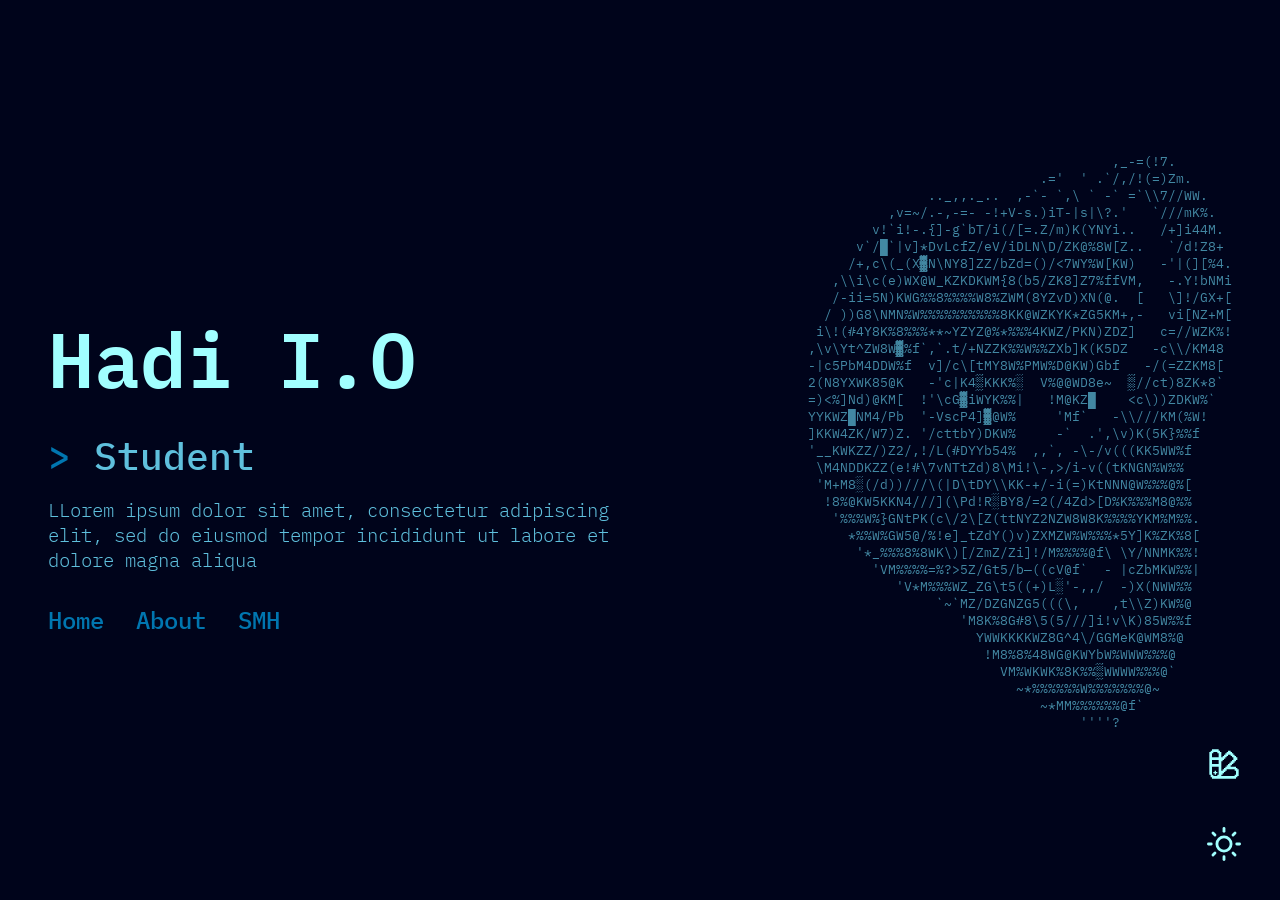
==== landing/index.html @ ab92e01a "reorder files into dirs and add base.css" ====
<!DOCTYPE html>
<html lang="en">
	<head>
		<link rel="preconnect" href="https://fonts.googleapis.com">
		<link rel="preconnect" href="https://fonts.gstatic.com" crossorigin>
		<link href="https://fonts.googleapis.com/css2?family=IBM+Plex+Mono:ital,wght@0,100;0,200;0,300;0,400;0,500;0,600;0,700;1,100;1,200;1,300;1,400;1,500;1,600;1,700&display=swap" rel="stylesheet">
		<meta charset="UTF-8">
		<meta name="viewport" content="width=device-width, initial-scale=1.0">
		<title>Document</title>
		<link rel="stylesheet" href="styles.css">
		<script src="script.js" defer></script>
	</head>
	<body>
		<input type="checkbox" onclick="toggle()" id="dark-toggle" class="hidden-checkbox">
		<label id="dark-toggle-label" class="toggle-button" for="dark-toggle">
			<svg class="icon sun" viewBox="0 0 24 24" fill="none" stroke="currentColor" stroke-width="2" stroke-linecap="round" stroke-linejoin="round">
				<circle cx="12" cy="12" r="5"></circle>
				<line x1="12" y1="1" x2="12" y2="3"></line>
				<line x1="12" y1="21" x2="12" y2="23"></line>
				<line x1="4.22" y1="4.22" x2="5.64" y2="5.64"></line>
				<line x1="18.36" y1="18.36" x2="19.78" y2="19.78"></line>
				<line x1="1" y1="12" x2="3" y2="12"></line>
				<line x1="21" y1="12" x2="23" y2="12"></line>
				<line x1="4.22" y1="19.78" x2="5.64" y2="18.36"></line>
				<line x1="18.36" y1="5.64" x2="19.78" y2="4.22"></line>
			</svg>
			<svg class="icon moon" viewBox="0 0 24 24" fill="none" stroke="currentColor" stroke-width="2" stroke-linecap="round" stroke-linejoin="round">
				<path d="M21 12.79A9 9 0 1111.21 3 7 7 0 0021 12.79z"></path>
			</svg>
		</label>
		<button id="theme-button" class="toggle-button" onclick="changeTheme()">
			<svg xmlns="http://www.w3.org/2000/svg" width="32" height="32" viewBox="0 0 24 24"><!-- Icon from Pixel Icon by HackerNoon - https://creativecommons.org/licenses/by/4.0/ --><path fill="currentColor" d="M7 18v1H6v1H5v-1H4v-1h1v-1h1v1z"/><path fill="currentColor" d="M22 16v-1h-1v-1h-4v-1h1v-1h1v-1h1v-1h1V9h1V7h-1V6h-1V5h-1V4h-1V3h-1V2h-2v1h-1v1h-1v1h-1v1h-1v1h-1V3H9V2H8V1H3v1H2v1H1v17h1v2h1v1h18v-1h1v-1h1v-5ZM8 20H7v1H4v-1H3v-6h5Zm0-8H3V9h5Zm0-5H3V4h1V3h3v1h1Zm2 3h1V9h1V8h1V7h1V6h1V5h2v1h1v1h1v2h-1v1h-1v1h-1v1h-1v1h-1v1h-1v1h-1v1h-1v1h-1Zm11 10h-1v1H10v-1h1v-1h1v-1h1v-1h1v-1h6v1h1Z"/></svg>
		</button>
		<main class="container">
			<ul class="circles">
				<li></li>
				<li></li>
				<li></li>
				<li></li>
				<li></li>
				<li></li>
				<li></li>
				<li></li>
				<li></li>
				<li></li>
			</ul>
			<div class="hero">
				<div class="title">Hadi I.O</div>
				<div class="role"><span class="accent">&gt;</span>
				Student</div>
				<div class="subtext">LLorem ipsum dolor sit amet, consectetur adipiscing elit, sed do eiusmod tempor incididunt ut labore et dolore magna aliqua</div>
				<nav class="nav">
					<ul>
						<li class="float"><a href="#">Home</a></li>
						<li class="float"><a href="about.html">About</a></li>
						<li class="float"><a href="#">SMH</a></li>
					</ul>
				</nav>
			</div>
			<pre class="ascii">
                                      ,_-=(!7.
                             .='  ' .`/,/!(=)Zm.
               .._,,._..  ,-`- `,\ ` -` -`\\7//WW.
          ,v=~/.-,-\- -!|V-s.)iT-|s|\-.'   `///mK%.
        v!`i!-.e]-g`bT/i(/[=.Z/m)K(YNYi..   /-]i44M.
      v`/,`|v]-DvLcfZ/eV/iDLN\D/ZK@%8W[Z..   `/d!Z8m
     //,c\(2(X/NYNY8]ZZ/bZd\()/\7WY%WKKW)   -'|(][%4.
   ,\\i\c(e)WX@WKKZKDKWMZ8(b5/ZK8]Z7%ffVM,   -.Y!bNMi
   /-iit5N)KWG%%8%%%%W8%ZWM(8YZvD)XN(@.  [   \]!/GXW[
  / ))G8\NMN%W%%%%%%%%%%8KK@WZKYK*ZG5KMi,-   vi[NZGM[
 i\!(44Y8K%8%%%**~YZYZ@%%%%%4KWZ/PKN)ZDZ7   c=//WZK%!
,\v\YtMZW8W%%f`,`.t/bNZZK%%W%%ZXb*K(K5DZ   -c\\/KM48
-|c5PbM4DDW%f  v./c\[tMY8W%PMW%D@KW)Gbf   -/(=ZZKM8[
2(N8YXWK85@K   -'c|K4/KKK%@  V%@@WD8e~  .//ct)8ZK%8`
=)b%]Nd)@KM[  !'\cG!iWYK%%|   !M@KZf    -c\))ZDKW%`
YYKWZGNM4/Pb  '-VscP4]b@W%     'Mf`   -L\///KM(%W!
!KKW4ZK/W7)Z. '/cttbY)DKW%     -`  .',\v)K(5KW%%f
'W)KWKZZg)Z2/,!/L(-DYYb54%  ,,`, -\-/v(((KK5WW%f
 \M4NDDKZZ(e!/\7vNTtZd)8\Mi!\-,-/i-v((tKNGN%W%%
 'M8M88(Zd))///((|D\tDY\\KK-`/-i(=)KtNNN@W%%%@%[
  !8%@KW5KKN4///s(\Pd!ROBY8/=2(/4ZdzKD%K%%%M8@%%
   '%%%W%dGNtPK(c\/2\[Z(ttNYZ2NZW8W8K%%%%YKM%M%%.
     *%%W%GW5@/%!e]_tZdY()v)ZXMZW%W%%%*5Y]K%ZK%8[
      '*%%%%8%8WK\)[/ZmZ/Zi]!/M%%%%@f\ \Y/NNMK%%!
        'VM%%%%W%WN5Z/Gt5/b)((cV@f`  - |cZbMKW%%|
           'V*M%%%WZ/ZG\t5((+)L\'-,,/  -)X(NWW%%
                `~`MZ/DZGNZG5(((\,    ,t\\Z)KW%@
                   'M8K%8GN8\5(5///]i!v\K)85W%%f
                     YWWKKKKWZ8G54X/GGMeK@WM8%@
                      !M8%8%48WG@KWYbW%WWW%%%@
                        VM%WKWK%8K%%8WWWW%%%@`
                          ~*%%%%%%W%%%%%%%@~
                             ~*MM%%%%%%@f`
                                  '''''
    </pre>
		</main>
	</body>
</html>
---- landing/styles.css ----
:root {
  --bg-dark: oklch(0.1 0.1 220);
  --bg: oklch(0.15 0.1 220);
  --bg-light: oklch(0.2 0.1 220);
  --text: oklch(0.96 0.1 220);
  --text-muted: oklch(0.76 0.1 220);
  --highlight: oklch(0.5 0.2 220);
  --border: oklch(0.4 0.2 220);
  --border-muted: oklch(0.3 0.2 220);
  --primary: oklch(0.76 0.2 220);
  --secondary: oklch(0.76 0.2 40);
  --danger: oklch(0.7 0.2 30);
  --warning: oklch(0.7 0.2 100);
  --success: oklch(0.7 0.2 160);
  --info: oklch(0.7 0.2 260);
  --transition: 0.3s ease-in-out;
}

body {
  margin: 0;
  background: var(--bg-dark);
}

@keyframes animate {
  to {
    transform: translateY(-1000px) rotate(720deg);
    opacity: 0;
    border-radius: 50%;
  }
}

.container {
  min-height: 100vh;
  display: flex;
  align-items: center;
  justify-content: center;
  z-index: 1;
  position: relative;
  /* required for z-index to work properly */
  z-index: 1;
}

.hero {
  display: flex;
  flex-direction: column;
  gap: 1rem;
  max-width: 600px;
  padding-right: 10rem;
}

/* Background animation */
.circles {
  position: absolute;
  inset: 0;
  overflow: hidden;
  z-index: -1;
}

.circles li {
  position: absolute;
  list-style: none;
  width: 20px;
  height: 20px;
  background: var(--bg-light);
  animation: animate 25s linear infinite;
  bottom: -150px;
  opacity: 0.7;
  z-index: 0;
}

.circles li:nth-child(1) {
  left: 25%;
  width: 80px;
  height: 80px;
}

.circles li:nth-child(2) {
  left: 10%;
  animation: animate 12s linear infinite 2s;
}

.circles li:nth-child(3) {
  left: 70%;
  animation-delay: 4s;
}

.circles li:nth-child(4) {
  left: 40%;
  width: 60px;
  height: 60px;
  animation-duration: 18s;
}

.circles li:nth-child(5) {
  left: 65%;
}

.circles li:nth-child(6) {
  left: 75%;
  width: 110px;
  height: 110px;
  animation-delay: 3s;
}

.circles li:nth-child(7) {
  left: 35%;
  width: 150px;
  height: 150px;
  animation-delay: 7s;
}

.circles li:nth-child(8) {
  left: 50%;
  width: 25px;
  height: 25px;
  animation: animate 45s linear infinite 15s;
}

.circles li:nth-child(9) {
  left: 20%;
  width: 15px;
  height: 15px;
  animation: animate 35s linear infinite 2s;
}

.circles li:nth-child(10) {
  left: 85%;
  width: 150px;
  height: 150px;
  animation: animate 11s linear infinite;
}

.title,
.role,
.subtext,
.ascii,
.nav a {
  font-family: "IBM Plex Mono", monospace;
}

.title {
  color: var(--text);
  padding-top: 3rem;
  font-size: clamp(2.5rem, 6vw, 5rem);
  font-weight: 600;
}

.role {
  color: var(--text-muted);
  font-size: clamp(1.5rem, 3vw, 2.5rem);
  font-weight: 500;
}

.subtext {
  color: var(--text-muted);
  font-size: clamp(1rem, 1.5vw, 1.4rem);
  font-weight: 300;
}

.ascii {
  color: var(--text-muted);
  white-space: pre;
  font-size: clamp(0.7rem, 1vw, 1.2rem);
  opacity: 0.7;
}

.accent {
  color: var(--highlight);
}

/* Nav */
.nav {
  height: 60px;
  background: transparent;
}

.nav ul {
  display: flex;
  gap: 2rem;
  list-style: none;
  padding: 0;
}

.nav li {
  font-size: 1.5rem;
  font-weight: 500;
}

.nav a {
  color: var(--highlight);
  text-decoration: none;
}

/* Buttons */
button {
  background: var(--bg-dark);
  border: none;
}

.toggle-button {
  position: fixed;
  width: 48px;
  height: 48px;
  display: flex;
  align-items: center;
  justify-content: center;
  color: var(--text);
  z-index: 1000;
  transition: var(--transition);
}

#dark-toggle-label {
  bottom: 2rem;
  right: 2rem;
}

#theme-button {
  bottom: 7rem;
  right: 2rem;
  background: none;
}

/* Icons */
.icon {
  position: absolute;
  inset: 0;
  margin: auto;
  width: 34px;
  height: 34px;
  stroke: currentColor;
  transition: opacity 0.3s, transform 0.5s;
}

.moon {
  opacity: 0;
  transform: rotate(-180deg);
}

.hidden-checkbox:checked~#dark-toggle-label .sun {
  opacity: 0;
  transform: rotate(180deg);
}

.hidden-checkbox:checked~#dark-toggle-label .moon {
  opacity: 1;
  transform: rotate(0);
}

.hidden-checkbox {
  display: none;
}

.float {
  transition: transform var(--transition);
}

.float:hover {
  transform: translateY(-4px);
}

/* Responsive */
@media (max-width: 900px) {
  .container {
    flex-direction: column;
    align-items: flex-start;
  }

  .ascii {
    display: none;
  }
}
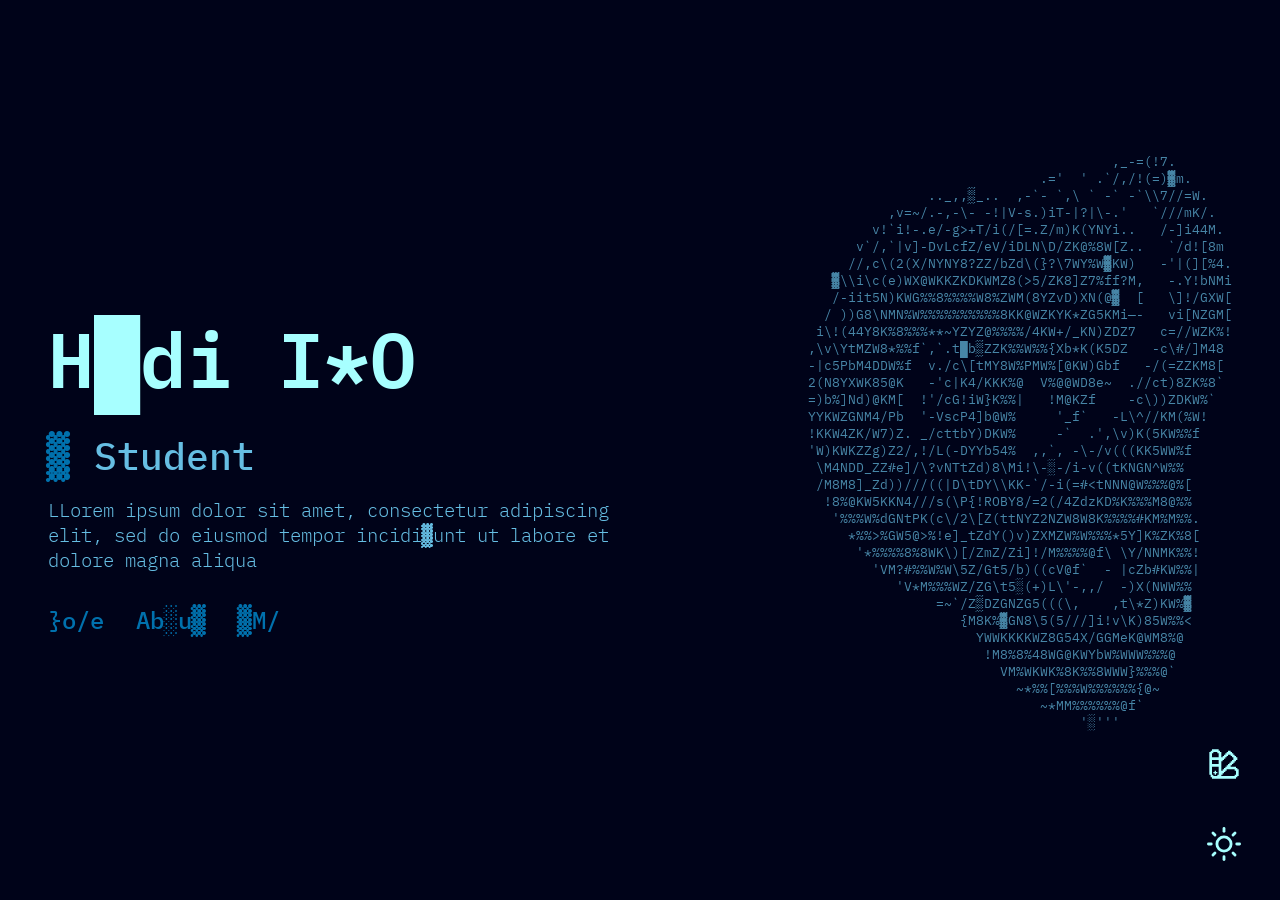
==== commit 46e749f0: "update theme and dark mode toggle. work on about.html" ====
--- a/landing/index.html
+++ b/landing/index.html
@@ -9,6 +9,7 @@
 		<title>Document</title>
 		<link rel="stylesheet" href="styles.css">
 		<script src="script.js" defer></script>
+		<script src="ascii.js" defer></script>
 	</head>
 	<body>
 		<input type="checkbox" onclick="toggle()" id="dark-toggle" class="hidden-checkbox">
@@ -52,7 +53,7 @@
 				<nav class="nav">
 					<ul>
 						<li class="float"><a href="#">Home</a></li>
-						<li class="float"><a href="about.html">About</a></li>
+						<li class="float"><a href="../about/about.html">About</a></li>
 						<li class="float"><a href="#">SMH</a></li>
 					</ul>
 				</nav>
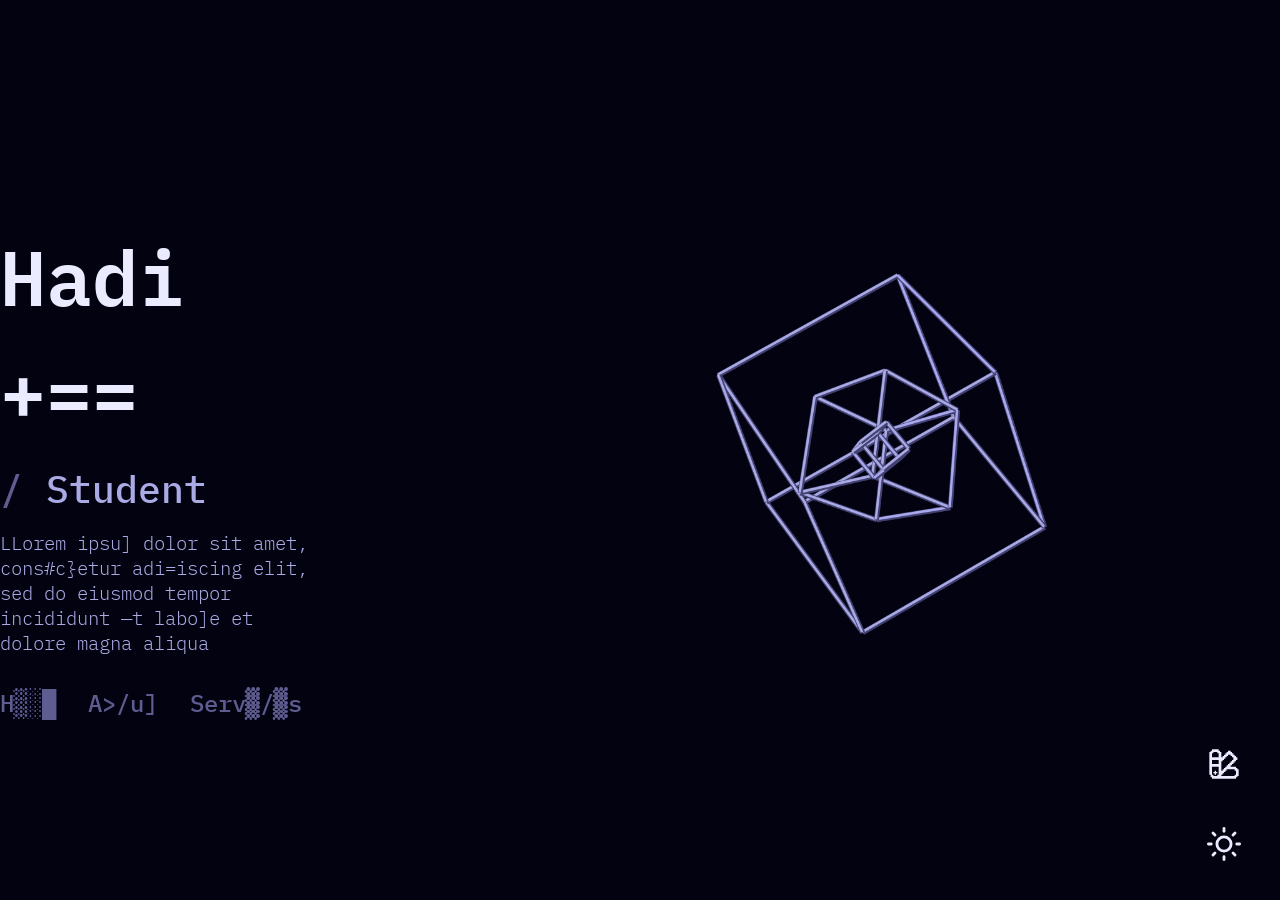
==== commit 37103ff3: "add hypercube and start services" ====
--- a/landing/index.html
+++ b/landing/index.html
@@ -54,46 +54,11 @@
 					<ul>
 						<li class="float"><a href="#">Home</a></li>
 						<li class="float"><a href="../about/about.html">About</a></li>
-						<li class="float"><a href="#">SMH</a></li>
+						<li class="float"><a href="../services/services.html">Services</a></li>
 					</ul>
 				</nav>
 			</div>
-			<pre class="ascii">
-                                      ,_-=(!7.
-                             .='  ' .`/,/!(=)Zm.
-               .._,,._..  ,-`- `,\ ` -` -`\\7//WW.
-          ,v=~/.-,-\- -!|V-s.)iT-|s|\-.'   `///mK%.
-        v!`i!-.e]-g`bT/i(/[=.Z/m)K(YNYi..   /-]i44M.
-      v`/,`|v]-DvLcfZ/eV/iDLN\D/ZK@%8W[Z..   `/d!Z8m
-     //,c\(2(X/NYNY8]ZZ/bZd\()/\7WY%WKKW)   -'|(][%4.
-   ,\\i\c(e)WX@WKKZKDKWMZ8(b5/ZK8]Z7%ffVM,   -.Y!bNMi
-   /-iit5N)KWG%%8%%%%W8%ZWM(8YZvD)XN(@.  [   \]!/GXW[
-  / ))G8\NMN%W%%%%%%%%%%8KK@WZKYK*ZG5KMi,-   vi[NZGM[
- i\!(44Y8K%8%%%**~YZYZ@%%%%%4KWZ/PKN)ZDZ7   c=//WZK%!
-,\v\YtMZW8W%%f`,`.t/bNZZK%%W%%ZXb*K(K5DZ   -c\\/KM48
--|c5PbM4DDW%f  v./c\[tMY8W%PMW%D@KW)Gbf   -/(=ZZKM8[
-2(N8YXWK85@K   -'c|K4/KKK%@  V%@@WD8e~  .//ct)8ZK%8`
-=)b%]Nd)@KM[  !'\cG!iWYK%%|   !M@KZf    -c\))ZDKW%`
-YYKWZGNM4/Pb  '-VscP4]b@W%     'Mf`   -L\///KM(%W!
-!KKW4ZK/W7)Z. '/cttbY)DKW%     -`  .',\v)K(5KW%%f
-'W)KWKZZg)Z2/,!/L(-DYYb54%  ,,`, -\-/v(((KK5WW%f
- \M4NDDKZZ(e!/\7vNTtZd)8\Mi!\-,-/i-v((tKNGN%W%%
- 'M8M88(Zd))///((|D\tDY\\KK-`/-i(=)KtNNN@W%%%@%[
-  !8%@KW5KKN4///s(\Pd!ROBY8/=2(/4ZdzKD%K%%%M8@%%
-   '%%%W%dGNtPK(c\/2\[Z(ttNYZ2NZW8W8K%%%%YKM%M%%.
-     *%%W%GW5@/%!e]_tZdY()v)ZXMZW%W%%%*5Y]K%ZK%8[
-      '*%%%%8%8WK\)[/ZmZ/Zi]!/M%%%%@f\ \Y/NNMK%%!
-        'VM%%%%W%WN5Z/Gt5/b)((cV@f`  - |cZbMKW%%|
-           'V*M%%%WZ/ZG\t5((+)L\'-,,/  -)X(NWW%%
-                `~`MZ/DZGNZG5(((\,    ,t\\Z)KW%@
-                   'M8K%8GN8\5(5///]i!v\K)85W%%f
-                     YWWKKKKWZ8G54X/GGMeK@WM8%@
-                      !M8%8%48WG@KWYbW%WWW%%%@
-                        VM%WKWK%8K%%8WWWW%%%@`
-                          ~*%%%%%%W%%%%%%%@~
-                             ~*MM%%%%%%@f`
-                                  '''''
-    </pre>
+      <canvas id="canv"></canvas>
 		</main>
 	</body>
 </html>
--- a/landing/styles.css
+++ b/landing/styles.css
@@ -16,6 +16,9 @@
   --transition: 0.3s ease-in-out;
 }
 
+#canv {
+  max-width: 800px;
+}
 body {
   margin: 0;
   background: var(--bg-dark);
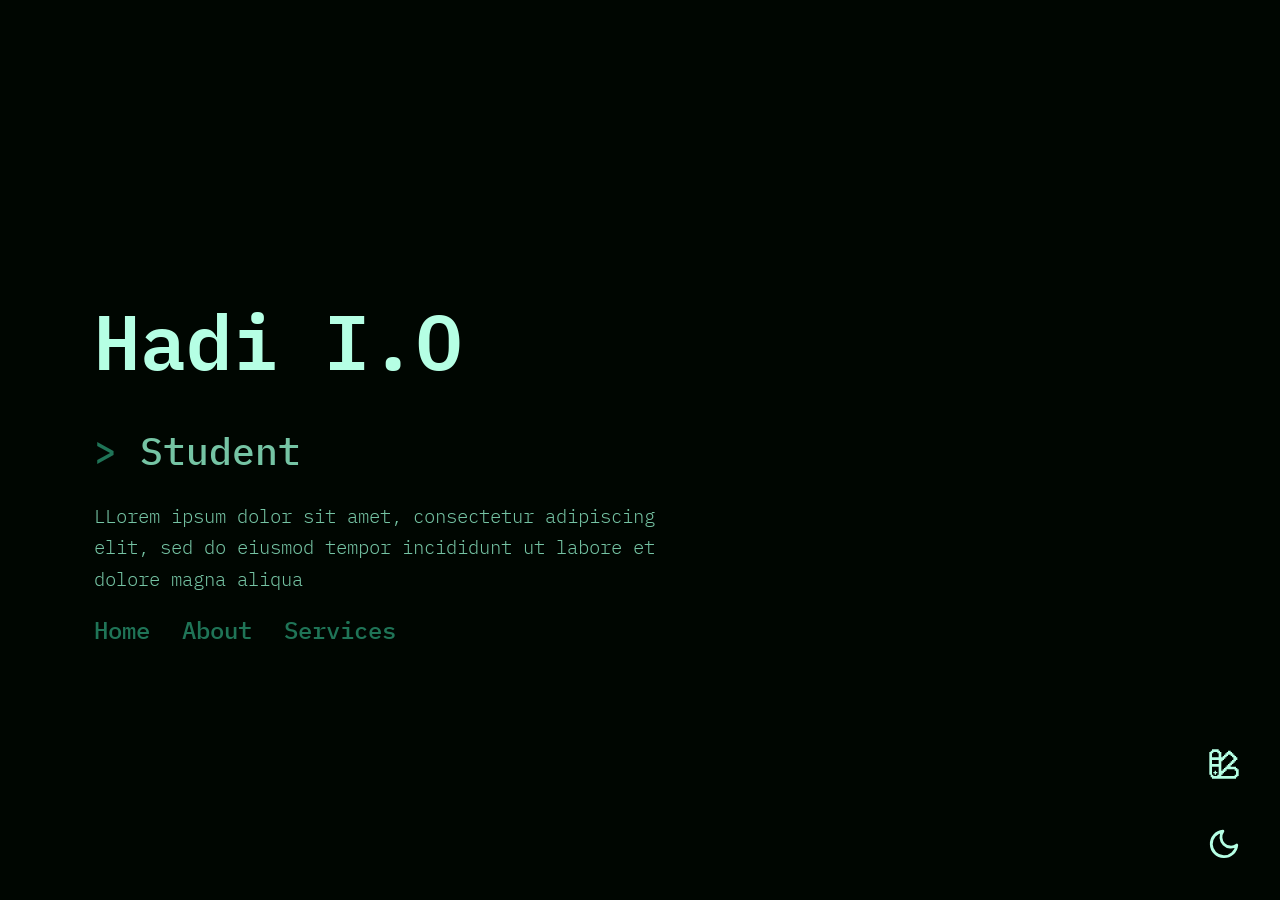
==== commit ee742e68: "final refactor" ====
--- a/landing/index.html
+++ b/landing/index.html
@@ -7,11 +7,13 @@
 		<meta charset="UTF-8">
 		<meta name="viewport" content="width=device-width, initial-scale=1.0">
 		<title>Document</title>
+		<script src="../theme-boot.js"></script>
 		<link rel="stylesheet" href="styles.css">
+		<script src="../theme.js" defer></script>
+		<script src="https://rawcdn.githack.com/strangerintheq/justlib/d5a905edf73af207b569edb3bdfb7997068a2b85/lib.js" defer></script>
 		<script src="script.js" defer></script>
-		<script src="ascii.js" defer></script>
 	</head>
-	<body>
+	<body class="landing">
 		<input type="checkbox" onclick="toggle()" id="dark-toggle" class="hidden-checkbox">
 		<label id="dark-toggle-label" class="toggle-button" for="dark-toggle">
 			<svg class="icon sun" viewBox="0 0 24 24" fill="none" stroke="currentColor" stroke-width="2" stroke-linecap="round" stroke-linejoin="round">
@@ -50,7 +52,7 @@
 				<div class="role"><span class="accent">&gt;</span>
 				Student</div>
 				<div class="subtext">LLorem ipsum dolor sit amet, consectetur adipiscing elit, sed do eiusmod tempor incididunt ut labore et dolore magna aliqua</div>
-				<nav class="nav">
+				<nav class="hero-nav" aria-label="Primary">
 					<ul>
 						<li class="float"><a href="#">Home</a></li>
 						<li class="float"><a href="../about/about.html">About</a></li>
@@ -58,7 +60,50 @@
 					</ul>
 				</nav>
 			</div>
-      <canvas id="canv"></canvas>
+      <div id="cube"><script>
+
+let lib = `
+#define HPI 3.1416/2.
+#define ss smoothstep
+
+uniform float t = [time];
+in vec4 p = dots;
+out vec3 color;
+
+float mod289(float x){return x - floor(x * (1.0 / 289.0)) * 289.0;}
+vec4 mod289(vec4 x){return x - floor(x * (1.0 / 289.0)) * 289.0;}
+vec4 perm(vec4 x){return mod289(((x * 34.0) + 1.0) * x);}
+
+float noise(vec3 p){
+    vec3 a = floor(p);
+    vec3 d = p - a;
+    d = d * d * (3.0 - 2.0 * d);
+
+    vec4 b = a.xxyy + vec4(0.0, 1.0, 0.0, 1.0);
+    vec4 k1 = perm(b.xyxy);
+    vec4 k2 = perm(k1.xyxy + b.zzww);
+
+    vec4 c = k2 + a.zzzz;
+    vec4 k3 = perm(c);
+    vec4 k4 = perm(c + 1.0);
+
+    vec4 o1 = fract(k3 * (1.0 / 41.0));
+    vec4 o2 = fract(k4 * (1.0 / 41.0));
+
+    vec4 o3 = o2 * d.z + o1 * (1.0 - d.z);
+    vec2 o4 = o3.yw * d.x + o3.xz * (1.0 - d.x);
+
+    return o4.y * d.y + o4.x * (1.0 - d.y);
+}
+
+mat2 rot(float a){
+    float cs=cos(a),sn=sin(a);
+    return mat2(cs,sn, -sn,cs);
+}
+
+`
+</script></div>
+
 		</main>
 	</body>
 </html>
--- a/landing/styles.css
+++ b/landing/styles.css
@@ -1,46 +1,20 @@
-:root {
-  --bg-dark: oklch(0.1 0.1 220);
-  --bg: oklch(0.15 0.1 220);
-  --bg-light: oklch(0.2 0.1 220);
-  --text: oklch(0.96 0.1 220);
-  --text-muted: oklch(0.76 0.1 220);
-  --highlight: oklch(0.5 0.2 220);
-  --border: oklch(0.4 0.2 220);
-  --border-muted: oklch(0.3 0.2 220);
-  --primary: oklch(0.76 0.2 220);
-  --secondary: oklch(0.76 0.2 40);
-  --danger: oklch(0.7 0.2 30);
-  --warning: oklch(0.7 0.2 100);
-  --success: oklch(0.7 0.2 160);
-  --info: oklch(0.7 0.2 260);
-  --transition: 0.3s ease-in-out;
-}
+@import url("../shared.css");
 
-#canv {
-  max-width: 800px;
-}
-body {
-  margin: 0;
-  background: var(--bg-dark);
-}
-
-@keyframes animate {
-  to {
-    transform: translateY(-1000px) rotate(720deg);
-    opacity: 0;
-    border-radius: 50%;
-  }
+#cube {
+  width: 400px;
+  height: 400px;
+  position: relative;
+  margin-left: 1.75rem;
 }
 
 .container {
+  position: relative;
   min-height: 100vh;
   display: flex;
   align-items: center;
   justify-content: center;
-  z-index: 1;
-  position: relative;
-  /* required for z-index to work properly */
-  z-index: 1;
+  gap: 4rem;
+  padding: 0 5vw;
 }
 
 .hero {
@@ -48,96 +22,12 @@
   flex-direction: column;
   gap: 1rem;
   max-width: 600px;
-  padding-right: 10rem;
-}
-
-/* Background animation */
-.circles {
-  position: absolute;
-  inset: 0;
-  overflow: hidden;
-  z-index: -1;
-}
-
-.circles li {
-  position: absolute;
-  list-style: none;
-  width: 20px;
-  height: 20px;
-  background: var(--bg-light);
-  animation: animate 25s linear infinite;
-  bottom: -150px;
-  opacity: 0.7;
-  z-index: 0;
-}
-
-.circles li:nth-child(1) {
-  left: 25%;
-  width: 80px;
-  height: 80px;
-}
-
-.circles li:nth-child(2) {
-  left: 10%;
-  animation: animate 12s linear infinite 2s;
-}
-
-.circles li:nth-child(3) {
-  left: 70%;
-  animation-delay: 4s;
-}
-
-.circles li:nth-child(4) {
-  left: 40%;
-  width: 60px;
-  height: 60px;
-  animation-duration: 18s;
-}
-
-.circles li:nth-child(5) {
-  left: 65%;
-}
-
-.circles li:nth-child(6) {
-  left: 75%;
-  width: 110px;
-  height: 110px;
-  animation-delay: 3s;
-}
-
-.circles li:nth-child(7) {
-  left: 35%;
-  width: 150px;
-  height: 150px;
-  animation-delay: 7s;
-}
-
-.circles li:nth-child(8) {
-  left: 50%;
-  width: 25px;
-  height: 25px;
-  animation: animate 45s linear infinite 15s;
-}
-
-.circles li:nth-child(9) {
-  left: 20%;
-  width: 15px;
-  height: 15px;
-  animation: animate 35s linear infinite 2s;
-}
-
-.circles li:nth-child(10) {
-  left: 85%;
-  width: 150px;
-  height: 150px;
-  animation: animate 11s linear infinite;
 }
 
 .title,
 .role,
 .subtext,
-.ascii,
-.nav a {
+.hero-nav a {
   font-family: "IBM Plex Mono", monospace;
 }
 
@@ -160,115 +50,57 @@
   font-weight: 300;
 }
 
-.ascii {
-  color: var(--text-muted);
-  white-space: pre;
-  font-size: clamp(0.7rem, 1vw, 1.2rem);
-  opacity: 0.7;
-}
-
 .accent {
   color: var(--highlight);
 }
 
-/* Nav */
-.nav {
+.hero-nav {
   height: 60px;
   background: transparent;
 }
 
-.nav ul {
+.hero-nav ul {
   display: flex;
   gap: 2rem;
   list-style: none;
   padding: 0;
+  margin: 0;
 }
 
-.nav li {
+.hero-nav li {
   font-size: 1.5rem;
   font-weight: 500;
 }
 
-.nav a {
+.hero-nav a {
   color: var(--highlight);
   text-decoration: none;
 }
 
-/* Buttons */
-button {
+body.landing button {
   background: var(--bg-dark);
-  border: none;
 }
 
-.toggle-button {
+body.landing .toggle-button {
   position: fixed;
   width: 48px;
   height: 48px;
-  display: flex;
-  align-items: center;
-  justify-content: center;
-  color: var(--text);
-  z-index: 1000;
-  transition: var(--transition);
 }
 
-#dark-toggle-label {
+body.landing #dark-toggle-label {
   bottom: 2rem;
   right: 2rem;
 }
 
-#theme-button {
+body.landing #theme-button {
   bottom: 7rem;
   right: 2rem;
   background: none;
 }
 
-/* Icons */
-.icon {
-  position: absolute;
-  inset: 0;
-  margin: auto;
-  width: 34px;
-  height: 34px;
-  stroke: currentColor;
-  transition: opacity 0.3s, transform 0.5s;
-}
-
-.moon {
-  opacity: 0;
-  transform: rotate(-180deg);
-}
-
-.hidden-checkbox:checked~#dark-toggle-label .sun {
-  opacity: 0;
-  transform: rotate(180deg);
-}
-
-.hidden-checkbox:checked~#dark-toggle-label .moon {
-  opacity: 1;
-  transform: rotate(0);
-}
-
-.hidden-checkbox {
-  display: none;
-}
-
-.float {
-  transition: transform var(--transition);
-}
-
-.float:hover {
-  transform: translateY(-4px);
-}
-
-/* Responsive */
 @media (max-width: 900px) {
   .container {
     flex-direction: column;
     align-items: flex-start;
   }
-
-  .ascii {
-    display: none;
-  }
 }
